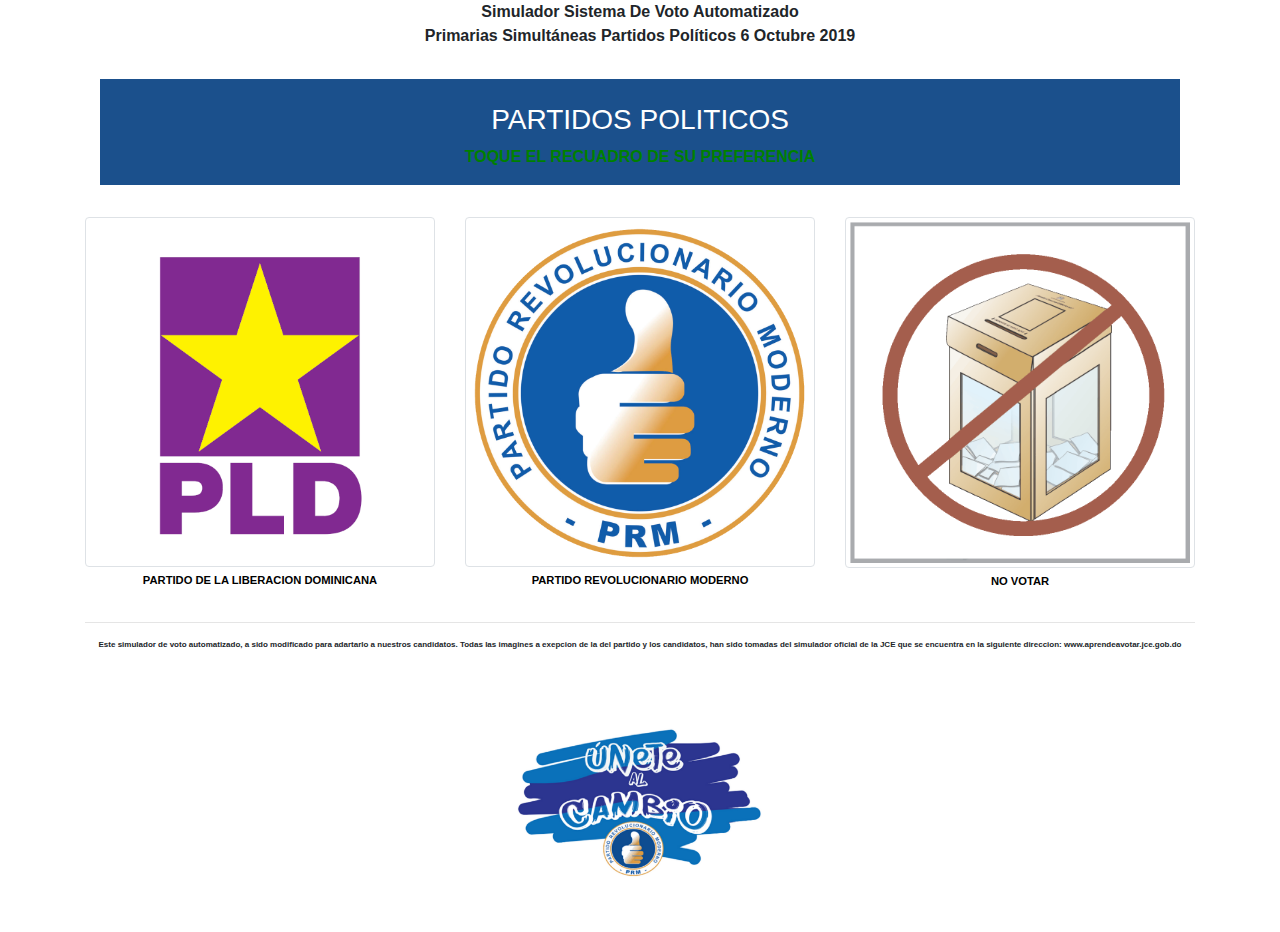
==== index.html @ 053bd280 "Subida de Proyecto" ====
<!DOCTYPE html>
<html lang="es">
<head>
	<!-- Global site tag (gtag.js) - Google Analytics -->
<script async src="https://www.googletagmanager.com/gtag/js?id=UA-145425009-1"></script>
<script>
  window.dataLayer = window.dataLayer || [];
  function gtag(){dataLayer.push(arguments);}
  gtag('js', new Date());

  gtag('config', 'UA-145425009-1');
</script>


	<!-- Required meta tags -->
	<meta charset="utf-8">
	<meta name="viewport" content="width=device-width, initial-scale=1, shrink-to-fit=no">

	<!-- Bootstrap CSS -->
	<link rel="icon" type="image/png" href="images/favicon.png" sizes="32x32">
	<link rel="stylesheet" type="text/css" href="css/bootstrap.min.css">

	<link rel="stylesheet" type="text/css" href="css/styles.css">
	<style type="text/css">
		.blinking_green {
  			-webkit-animation: color_change_green 0.6s infinite alternate;
  			-moz-animation: color_change_green 0.6s infinite alternate;
  			-ms-animation: color_change_green 0.6s infinite alternate;
  			-o-animation: color_change_green 0.6s infinite alternate;
  			animation: color_change_green 0.6s infinite alternate;
		}
		@-webkit-keyframes color_change_green {
  			from { color: #04B404; }
  			to { color: #81F781; }
		}
		@-moz-keyframes color_change_green {
  			from { color: #04B404; }
  			to { color: #81F781; }
		}
		@-ms-keyframes color_change_green {
  			from { color: #04B404; }
  			to { color: #81F781; }
		}
		@-o-keyframes color_change_green {
  			from { color: #04B404; }
  			to { color: #81F781; }
		}
		@keyframes color_change_green {
  			from { color: #04B404; }
  			to { color: #81F781; }
		}
	</style>

	<title>Simulador de Votos</title>
	
</head>
<body>
	
	<div class="container">
		
		<!-- Modal -->
		<div class="modal fade" id="pregunta" tabindex="-1" role="dialog" aria-labelledby="exampleModal3Label" aria-hidden="true">
				<div class="modal-dialog" role="document">
				  <div class="modal-content">
					<div class="modal-header">
					  <h5 class="modal-title" id="exampleModal3Label">Votemos Juntos!</h5>
					  <button type="button" class="close" data-dismiss="modal" aria-label="Close">
						<span aria-hidden="true">×</span>
					  </button>
					</div>
					<div class="modal-body">
						<p>Bienvenidos a nuestro simulador de voto automatizado de unete al cambio.</p>
						<p>Te gustaria recibir una ayuda auditiva durante todo el proceso?</p>
						<img src="images/volumen.gif" alt="" style="max-width: 50%;">
					</div>
					<div class="modal-footer">
					  <button type="button" class="btn btn-secondary" id="btn-no" data-dismiss="modal">No Gracias</button>
					  <button type="button" class="btn btn-primary" id="btn-si">Si Quiero!</button>
					</div>
				  </div>
				</div>
		</div>
		<audio id="audio">
			<source src="audio/seleccion_partido.mp3" type="audio/mp3">
			<source src="audio/seleccion_partido.ogg" type="audio/ogg">
		</audio>
		
		<div class="row ">
			<div class="col-12 ">
				<p class="text-center texto_inicio"><strong>Simulador Sistema De Voto Automatizado </strong></p>
			</div>
			<div class="col-12">
				<p class="litle-text"><strong>Primarias Simultáneas Partidos Políticos 6 Octubre 2019<strong></p>
			</div>
		</div>

		<div class="row barra_partidos text-uppercase text-center" >
			<div class="col-12">
				<h3 >partidos politicos</h3>
				<p class="litle_text green-text blinking_green">Toque El Recuadro De Su Preferencia</p>
			</div>
		</div>

		<div class="row" id="partidos-gallery">
			<div class="col-4">
				<div class="thumbnail">
					<a href="#">
						<img src="images/pld_logo.png" class="img-thumbnail">
            <p class="caption"><strong>PARTIDO DE LA LIBERACION DOMINICANA</strong></p>
					</a>
				</div>
			</div>
			<div class="col-4">
				<div class="thumbnail">
					<a href="prm.html">
            <img src="images/prm-logo.png" class="img-thumbnail">
            <p class="caption"><strong>PARTIDO REVOLUCIONARIO MODERNO</strong></p>
					</a>
				</div>
			</div>
			<div class="col-4">
				<div class="thumbnail">
					<a href="#">
            <img src="images/no_votar.png" class="img-thumbnail">
            <p class="caption"><strong>NO VOTAR</strong></p>
					</a>
				</div>
			</div>
		</div>

		<footer>
     <hr>
     <div class="row">
     	<div class="col-12 text-center">
     	<p>
       Este simulador de voto automatizado,  a sido modificado para adartarlo a nuestros candidatos. Todas las imagines a exepcion de la del partido y los candidatos, han sido tomadas del simulador oficial de la JCE que se encuentra en la siguiente direccion: www.aprendeavotar.jce.gob.do
     </p>
     </div>
     
     </div>
     <div class="row justify-content-center">
     	<div class="col-3 ">
     	<img src="images/unete.png" style="max-width: 100%;">
     </div>
     </div>
     
     
     
  </footer>
  
	</div>	

 

	
	<script type="text/javascript" src="js/jquery-3.3.1.slim.min.js" ></script>
	<script type="text/javascript" src="js/popper.min.js"></script>
	<script type="text/javascript" src="js/bootstrap.min.js"></script>
	<script type="text/javascript">
		$(document).ready(function(){
		  setTimeout(function(){
			  $("#pregunta").modal('show');
		  }, 2000);
		})
		$('#btn-si').click(function(){
			$("#pregunta").modal('hide');
			setTimeout(function(){
			  var audio = new Audio();
			  audio.src = "audio/seleccion_partido.mp3";
			  audio.play();
			  sessionStorage.setItem('audio', 'si')
		  }, 500);
		})

		$('#btn-no').click(function(){
			sessionStorage.clear()
		})

		var width = window.screen.width * window.devicePixelRatio;
		if (width >= 768){
			$('#barra_speaker').removeClass('justify-content-center');
			$('#barra_speaker').addClass('justify-content-between');
		}

	</script>
</body>
</html>
---- css/styles.css ----
a {
  text-decoration: none !important;;
}
.encabezado {
  display: -webkit-box;
  display: -ms-flexbox;
  display: flex; }

#barra {
  background-color: #54301a; 
  color: white;
  padding-top: 1.5em;
  padding-bottom: 1.5em;
}
#barra2 {
  padding-top: 1.5em;
  padding-bottom: 1.5em;
}

img {
  margin: 5px 10px 5px 0px; }

.litle-text {
  text-align: center; }

.barra_partidos {
  background-color: #1b508c;
  color: white;
  padding-top: 1.5em; 
  margin: 15px;
}

  .barra_partidos_eleccion {
  background-color: #1b508c;
  color: white;
  padding-top: 0; }

  .barra_partidos_eleccion h2{
  font-size: 1.3rem;
  line-height: 1.1;
  font-weight: 700;
}

 .barra_partidos_eleccion h6{
  font-size: 0.8rem;
  line-height: 1.1;
  font-weight: 700;
}
.barra_partidos_eleccion h5{
  font-size: 1rem;
  font-weight: 700;
}

.texto_inicio {
  margin-bottom: 0px; }

.green-text {
  color: green; }

#partidos-gallery {
  padding-top: .8em;
  text-align: center; }

.caption {
  font-size: 0.7em;
  color: #000; }

.black {
  background-color: #000;
}

.black-text{
  color: #000;
}

.divHijo {
  background-color: #5d5d57;
}

.divHijo h5{
  margin-bottom: 0;
}

.text-grande {
  font-size: 1.4em;
  font-weight: bold;
}

footer {
  font-size: 0.5em;
}
.elecciones p:first-child {
  margin-bottom: 0.2em;
}

.numero {
  box-sizing: border-box;
  padding: 0.5rem !important;
  margin-right: auto !important;
  border-width: 1px;
  background-color: ghostwhite;
  position: absolute;
  z-index: 1;
  color: #000;
  text-align: center;
  border: solid;
  width: 16%;
  padding: 0 !important;
  height: 14% !important;
}
.marco {
  border: 1px solid black;
  margin-bottom: 10PX;
}

#tabla-lugar  p {
  margin: 0;
  font-size: 15px;
}

#logo-final {
  width: 50%;
}

#tabla-candidatos td{
    width: 14%;
}

#tabla-candidatos img {
  width: 14%;
}

#tabla-candidatos thead {
  background: #1b508c;
  color: white;
  font-size: 1.4rem;
  font-weight: bold;
}

#numeroD, #numeroP, #numeroR{
  font-size: 2.5rem;
}

.blinking {
  -webkit-animation: color_change 0.6s infinite alternate;
  -moz-animation: color_change 0.6s infinite alternate;
  -ms-animation: color_change 0.6s infinite alternate;
  -o-animation: color_change 0.6s infinite alternate;
  animation: color_change 0.6s infinite alternate;
}


@-webkit-keyframes color_change {
  from { color: #000; }
  to { color: #fff; }
}
@-moz-keyframes color_change {
  from { color: #000; }
  to { color: #fff; }
}
@-ms-keyframes color_change {
  from { color: #000; }
  to { color: #fff; }
}
@-o-keyframes color_change {
  from { color: #000; }
  to { color: #fff; }
}
@keyframes color_change {
  from { color: #000; }
  to { color: #fff; }
}

@media screen and (max-width: 768px) { 
  .barra_partidos_eleccion  h2{
    font-size: 0.7rem;
  }
  .barra_partidos_eleccion  h6{
    font-size: 0.5rem;
  }
  .barra_partidos_eleccion  h5{
    font-size: 0.5rem;
  }
  .black{
    padding: 0;
  }
  #logo-final {
    width: 20%;
  }
  #numeroD, #numeroP, #numeroR{
    font-size: 1.8rem;
  }
}

@media screen and (max-width: 576px) { 
  .barra_partidos_eleccion  h2{
    font-size: 0.9rem;
  }
  .barra_partidos_eleccion  h6{
    font-size: 0.4rem;
  }
  #header {
    font-size: 0.5rem;
  }

  .barra_partidos  a{
    font-size: 0.7rem;
  }

  #tabla-candidatos thead {

    font-size: 1rem;
  }

  #numeroD , #numeroP, #numeroR{
    font-size: 1.5rem;
  }

}

@media screen and (max-width: 365px) { 
  #numeroD, #numeroP, #numeroR {
    font-size: 1rem;
  }
}

/*# sourceMappingURL=styles.css.map */
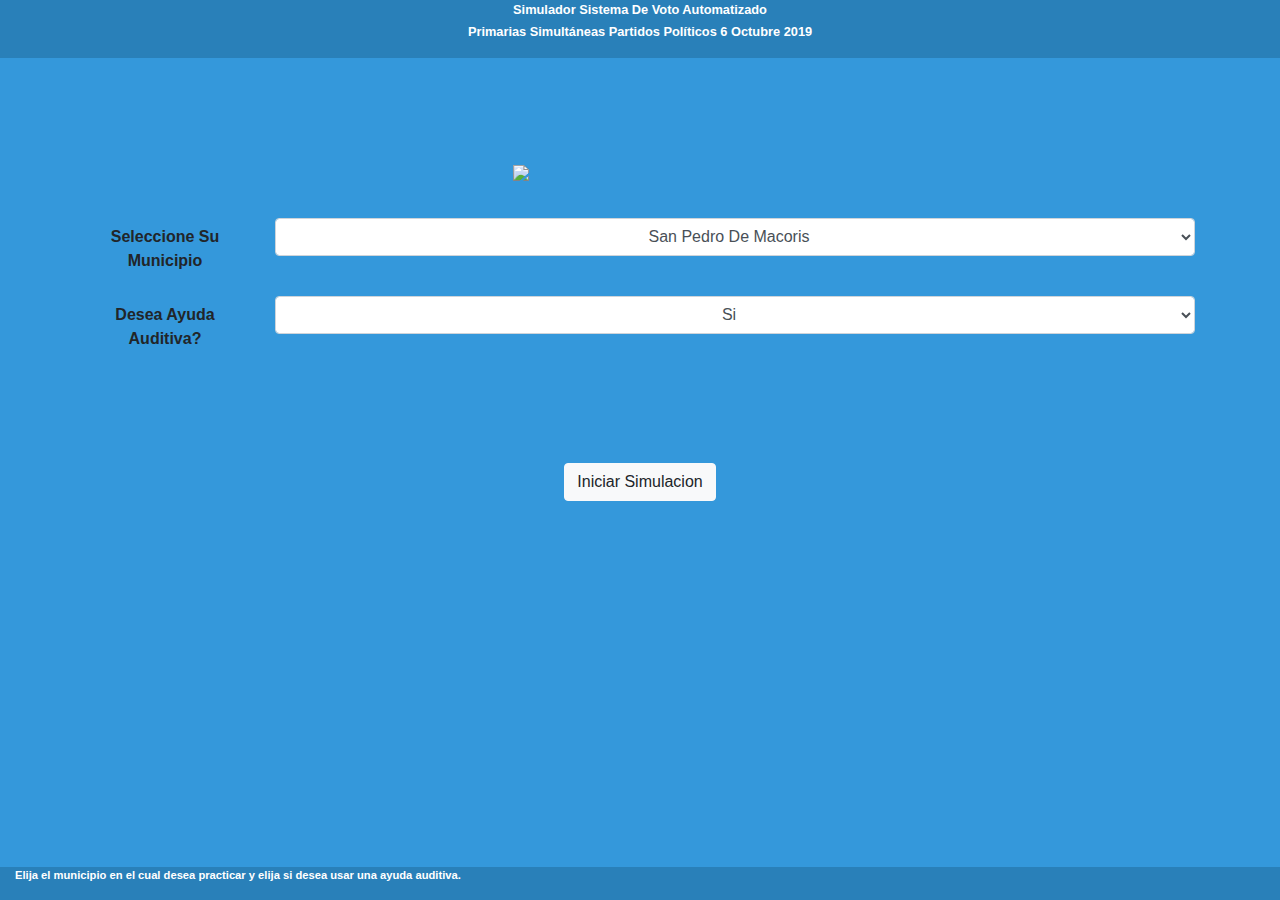
==== commit 3983480e: "Add files via upload" ====
--- a/index.html
+++ b/index.html
@@ -1,187 +1,163 @@
 <!DOCTYPE html>
-<html lang="es">
+<html lang="en">
 <head>
-	<!-- Global site tag (gtag.js) - Google Analytics -->
-<script async src="https://www.googletagmanager.com/gtag/js?id=UA-145425009-1"></script>
-<script>
-  window.dataLayer = window.dataLayer || [];
-  function gtag(){dataLayer.push(arguments);}
-  gtag('js', new Date());
+    <meta charset="UTF-8">
+    <meta name="viewport" content="width=device-width, initial-scale=1.0">
+    <meta http-equiv="X-UA-Compatible" content="ie=edge">
+    <link rel="icon" type="image/png" href="images/envelope.png" sizes="32x32">
+	<link rel="stylesheet" type="text/css" href="css/bootstrap.min.css">
+	<link rel="stylesheet" type="text/css" href="css/styles.css">
 
-  gtag('config', 'UA-145425009-1');
-</script>
+    <title>Document</title>
 
+    <style>
+        body{
+            background: #3498db;
+        }
+        select {
+            text-align: center;
+        }
 
-	<!-- Required meta tags -->
-	<meta charset="utf-8">
-	<meta name="viewport" content="width=device-width, initial-scale=1, shrink-to-fit=no">
+        .header {
+            background-color: #2980b9;
+            color: white;
+            margin-bottom: 8%;
+            font-size: 0.8rem;
+        }
 
-	<!-- Bootstrap CSS -->
-	<link rel="icon" type="image/png" href="images/favicon.png" sizes="32x32">
-	<link rel="stylesheet" type="text/css" href="css/bootstrap.min.css">
+        .img-container {
+            margin-bottom: 8%;
+        }
 
-	<link rel="stylesheet" type="text/css" href="css/styles.css">
-	<style type="text/css">
-		.blinking_green {
-  			-webkit-animation: color_change_green 0.6s infinite alternate;
-  			-moz-animation: color_change_green 0.6s infinite alternate;
-  			-ms-animation: color_change_green 0.6s infinite alternate;
-  			-o-animation: color_change_green 0.6s infinite alternate;
-  			animation: color_change_green 0.6s infinite alternate;
+        .btn-container {
+            margin-top: 8%; 
+            margin-bottom: 10%;
+        }
+        @media screen and (min-width: 962px) { 
+            .img-container {
+                margin-bottom: 2em;
+            }
+
+            .btn-container {
+                margin-bottom: 3em;
+            }
+        }
+
+        @media screen and (orientation: landscape) {
+            
+        }
+
+        .blinking_white {
+  			-webkit-animation: color_change_white 1s infinite alternate;
+  			-moz-animation: color_change_white 1s infinite alternate;
+  			-ms-animation: color_change_white 1s infinite alternate;
+  			-o-animation: color_change_white 1s infinite alternate;
+  			animation: color_change_white 1s infinite alternate;
 		}
-		@-webkit-keyframes color_change_green {
-  			from { color: #04B404; }
-  			to { color: #81F781; }
+		@-webkit-keyframes color_change_white {
+  			from { color: #fff; }
+  			to { color: #3498db; }
 		}
-		@-moz-keyframes color_change_green {
-  			from { color: #04B404; }
-  			to { color: #81F781; }
+		@-moz-keyframes color_change_white {
+  			from { color: #fff; }
+  			to { color: #3498db; }
 		}
-		@-ms-keyframes color_change_green {
-  			from { color: #04B404; }
-  			to { color: #81F781; }
+		@-ms-keyframes color_change_white {
+  			from { color: #fff; }
+  			to { color: #3498db }
 		}
-		@-o-keyframes color_change_green {
-  			from { color: #04B404; }
-  			to { color: #81F781; }
+		@-o-keyframes color_change_white {
+  			from { color: #fff; }
+  			to { color: #3498db; }
 		}
-		@keyframes color_change_green {
-  			from { color: #04B404; }
-  			to { color: #81F781; }
+		@keyframes color_change_white {
+  			from { color: #fff; }
+  			to { color: #3498db; }
 		}
-	</style>
 
-	<title>Simulador de Votos</title>
-	
+    </style>
 </head>
 <body>
-	
-	<div class="container">
-		
-		<!-- Modal -->
-		<div class="modal fade" id="pregunta" tabindex="-1" role="dialog" aria-labelledby="exampleModal3Label" aria-hidden="true">
-				<div class="modal-dialog" role="document">
-				  <div class="modal-content">
-					<div class="modal-header">
-					  <h5 class="modal-title" id="exampleModal3Label">Votemos Juntos!</h5>
-					  <button type="button" class="close" data-dismiss="modal" aria-label="Close">
-						<span aria-hidden="true">×</span>
-					  </button>
-					</div>
-					<div class="modal-body">
-						<p>Bienvenidos a nuestro simulador de voto automatizado de unete al cambio.</p>
-						<p>Te gustaria recibir una ayuda auditiva durante todo el proceso?</p>
-						<img src="images/volumen.gif" alt="" style="max-width: 50%;">
-					</div>
-					<div class="modal-footer">
-					  <button type="button" class="btn btn-secondary" id="btn-no" data-dismiss="modal">No Gracias</button>
-					  <button type="button" class="btn btn-primary" id="btn-si">Si Quiero!</button>
-					</div>
-				  </div>
-				</div>
-		</div>
-		<audio id="audio">
-			<source src="audio/seleccion_partido.mp3" type="audio/mp3">
-			<source src="audio/seleccion_partido.ogg" type="audio/ogg">
-		</audio>
-		
+    <div class="container-fluid header">
 		<div class="row ">
 			<div class="col-12 ">
-				<p class="text-center texto_inicio"><strong>Simulador Sistema De Voto Automatizado </strong></p>
+				<p class="litle-text" style="margin-bottom: 0.2rem;"><strong>Simulador Sistema De Voto Automatizado </strong></p>
 			</div>
 			<div class="col-12">
-				<p class="litle-text"><strong>Primarias Simultáneas Partidos Políticos 6 Octubre 2019<strong></p>
-			</div>
-		</div>
+				<p class="litle-text"><strong>Primarias Simultáneas Partidos Políticos 6 Octubre 2019</p>
+            </div>
+        </div>
+    </div>
+    <div class="container">
+        <div class="row d-flex justify-content-center img-container">
+            <div class="col-5 col-md-3">
+                    <img src="images/voto_imagen.png" style="width: 100%">
+            </div>
+        </div>
+        <div class="row d-flex justify-content-center">
+                <form class="col-md-12">
+                        <div class="form-group row ">
+                          <label for="inputState" class="col-md-2 col-form-label col-form-label-md text-center">Seleccione Su Municipio</label>
+                          <div class="col-md-10">
+                                <select id="municipio" class="form-control">
+                                  <option selected>San Pedro De Macoris</option>
+                                  <option>Quisqueya</option>
+                                </select>
+                          </div>
+                        </div>
+                        <div class="form-group row ">
+                                <label for="inputState" class="col-md-2 col-form-label col-form-label-md text-center">Desea Ayuda Auditiva?</label>
+                                <div class="col-md-10">
+                                      <select id="audio" class="form-control ">
+                                        <option selected>Si</option>
+                                        <option>No</option>
+                                      </select>
+                                </div>
+                              </div>
+                 </form>
+        </div>
 
-		<div class="row barra_partidos text-uppercase text-center" >
-			<div class="col-12">
-				<h3 >partidos politicos</h3>
-				<p class="litle_text green-text blinking_green">Toque El Recuadro De Su Preferencia</p>
-			</div>
-		</div>
+        <div class="row d-flex justify-content-center text-center btn-container">
+            <div class="col-12 col-md-6">
+                <a href="partidos.html" class="btn btn-light blinking_white" id="btn-iniciar">Iniciar Simulacion</a>
+            </div>
+        </div>
+        
+    </div>
+    <div class="container-fluid">
+        <div class="row" style="background: #2980b9; color: white; font-size: 0.7rem; position: fixed; bottom: 0; width: 100%; margin-top: 1em;">
+            <div class="col-11">
+                    <p>Elija el municipio en el cual desea practicar y elija si desea usar una ayuda auditiva.</p>
+            </div>
+            
+        </div>
+    </div>
 
-		<div class="row" id="partidos-gallery">
-			<div class="col-4">
-				<div class="thumbnail">
-					<a href="#">
-						<img src="images/pld_logo.png" class="img-thumbnail">
-            <p class="caption"><strong>PARTIDO DE LA LIBERACION DOMINICANA</strong></p>
-					</a>
-				</div>
-			</div>
-			<div class="col-4">
-				<div class="thumbnail">
-					<a href="prm.html">
-            <img src="images/prm-logo.png" class="img-thumbnail">
-            <p class="caption"><strong>PARTIDO REVOLUCIONARIO MODERNO</strong></p>
-					</a>
-				</div>
-			</div>
-			<div class="col-4">
-				<div class="thumbnail">
-					<a href="#">
-            <img src="images/no_votar.png" class="img-thumbnail">
-            <p class="caption"><strong>NO VOTAR</strong></p>
-					</a>
-				</div>
-			</div>
-		</div>
+    <script type="text/javascript" src="js/jquery-3.3.1.slim.min.js" ></script>
+	<script type="text/javascript" src="js/popper.min.js"></script>
+    <script type="text/javascript" src="js/bootstrap.min.js"></script>
+    <script>
 
-		<footer>
-     <hr>
-     <div class="row">
-     	<div class="col-12 text-center">
-     	<p>
-       Este simulador de voto automatizado,  a sido modificado para adartarlo a nuestros candidatos. Todas las imagines a exepcion de la del partido y los candidatos, han sido tomadas del simulador oficial de la JCE que se encuentra en la siguiente direccion: www.aprendeavotar.jce.gob.do
-     </p>
-     </div>
-     
-     </div>
-     <div class="row justify-content-center">
-     	<div class="col-3 ">
-     	<img src="images/unete.png" style="max-width: 100%;">
-     </div>
-     </div>
-     
-     
-     
-  </footer>
-  
-	</div>	
+		let municipio = document.getElementById('municipio')
+		let audio = document.getElementById('audio')
 
- 
+		let iniciar = document.getElementById('btn-iniciar')
 
-	
-	<script type="text/javascript" src="js/jquery-3.3.1.slim.min.js" ></script>
-	<script type="text/javascript" src="js/popper.min.js"></script>
-	<script type="text/javascript" src="js/bootstrap.min.js"></script>
-	<script type="text/javascript">
-		$(document).ready(function(){
-		  setTimeout(function(){
-			  $("#pregunta").modal('show');
-		  }, 2000);
-		})
-		$('#btn-si').click(function(){
-			$("#pregunta").modal('hide');
-			setTimeout(function(){
-			  var audio = new Audio();
-			  audio.src = "audio/seleccion_partido.mp3";
-			  audio.play();
-			  sessionStorage.setItem('audio', 'si')
-		  }, 500);
+		iniciar.addEventListener('click', function(){
+			console.log("It's Work!")
+
+			console.log("It's Work!")
+			sessionStorage.setItem('municipio', municipio.options[municipio.selectedIndex].value)
+
+			sessionStorage.setItem('audio', audio.options[audio.selectedIndex].value)
 		})
 
-		$('#btn-no').click(function(){
-			sessionStorage.clear()
-		})
+       /* $('#btn-iniciar').click(function(){
+			console.log("It's Work!")
+			sessionStorage.setItem('municipio', municipio.options[municipio.selectedIndex].value)
 
-		var width = window.screen.width * window.devicePixelRatio;
-		if (width >= 768){
-			$('#barra_speaker').removeClass('justify-content-center');
-			$('#barra_speaker').addClass('justify-content-between');
-		}
-
-	</script>
+			sessionStorage.setItem('audio', audio.options[audio.selectedIndex].value)
+		})*/
+    </script>
 </body>
-</html>
+</html>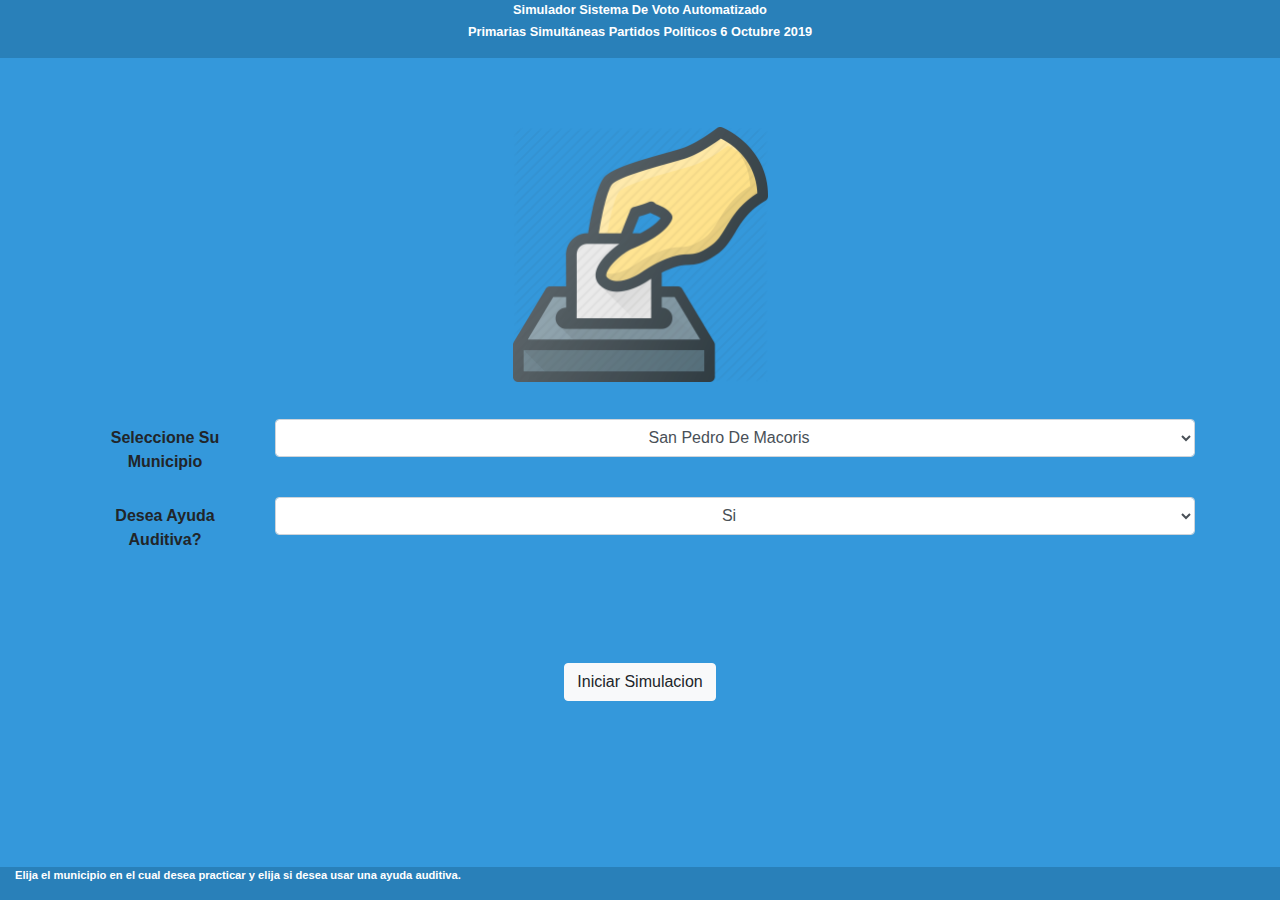
==== commit 7c53cab7: "Update index.html" ====
--- a/index.html
+++ b/index.html
@@ -21,12 +21,12 @@
         .header {
             background-color: #2980b9;
             color: white;
-            margin-bottom: 8%;
+            margin-bottom: 5%;
             font-size: 0.8rem;
         }
 
         .img-container {
-            margin-bottom: 8%;
+            margin-bottom: 5%;
         }
 
         .btn-container {
@@ -160,4 +160,4 @@
 		})*/
     </script>
 </body>
-</html>+</html>
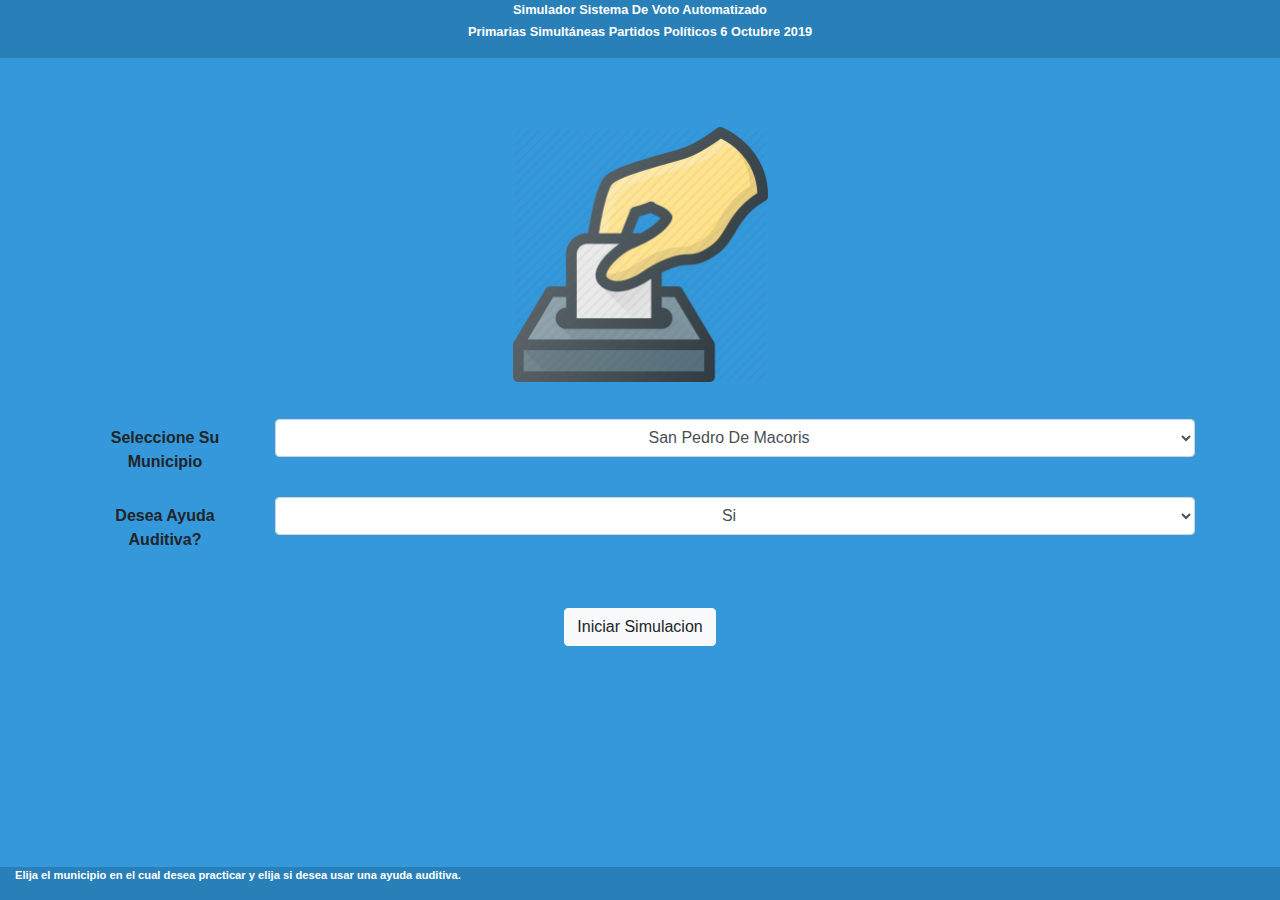
==== commit 9c107889: "Add files via upload" ====
--- a/index.html
+++ b/index.html
@@ -30,7 +30,7 @@
         }
 
         .btn-container {
-            margin-top: 8%; 
+            margin-top: 3%; 
             margin-bottom: 10%;
         }
         @media screen and (min-width: 962px) { 
@@ -160,4 +160,4 @@
 		})*/
     </script>
 </body>
-</html>
+</html>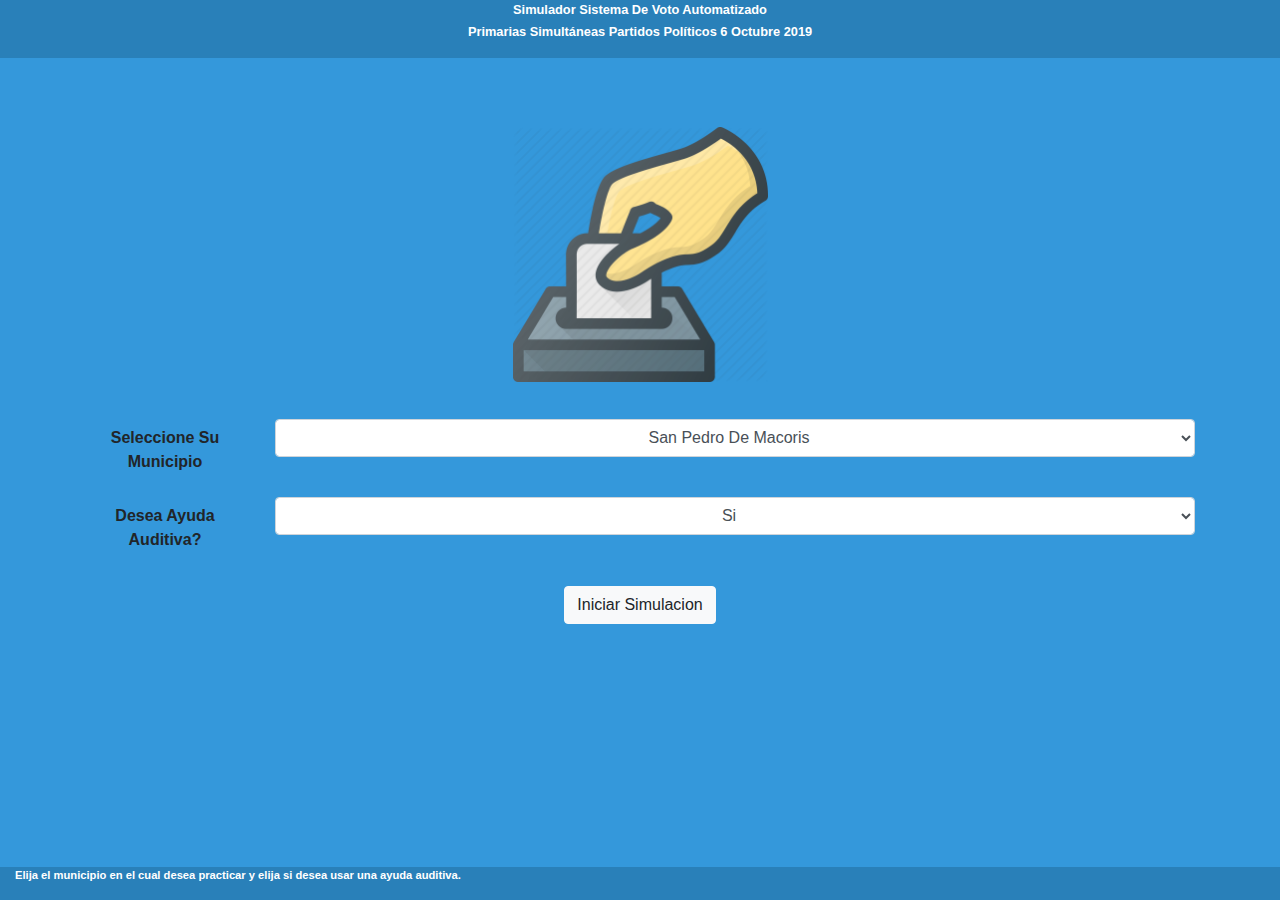
==== commit 8408b40d: "Update index.html" ====
--- a/index.html
+++ b/index.html
@@ -30,7 +30,7 @@
         }
 
         .btn-container {
-            margin-top: 3%; 
+            margin-top: 1%; 
             margin-bottom: 10%;
         }
         @media screen and (min-width: 962px) { 
@@ -160,4 +160,4 @@
 		})*/
     </script>
 </body>
-</html>+</html>
